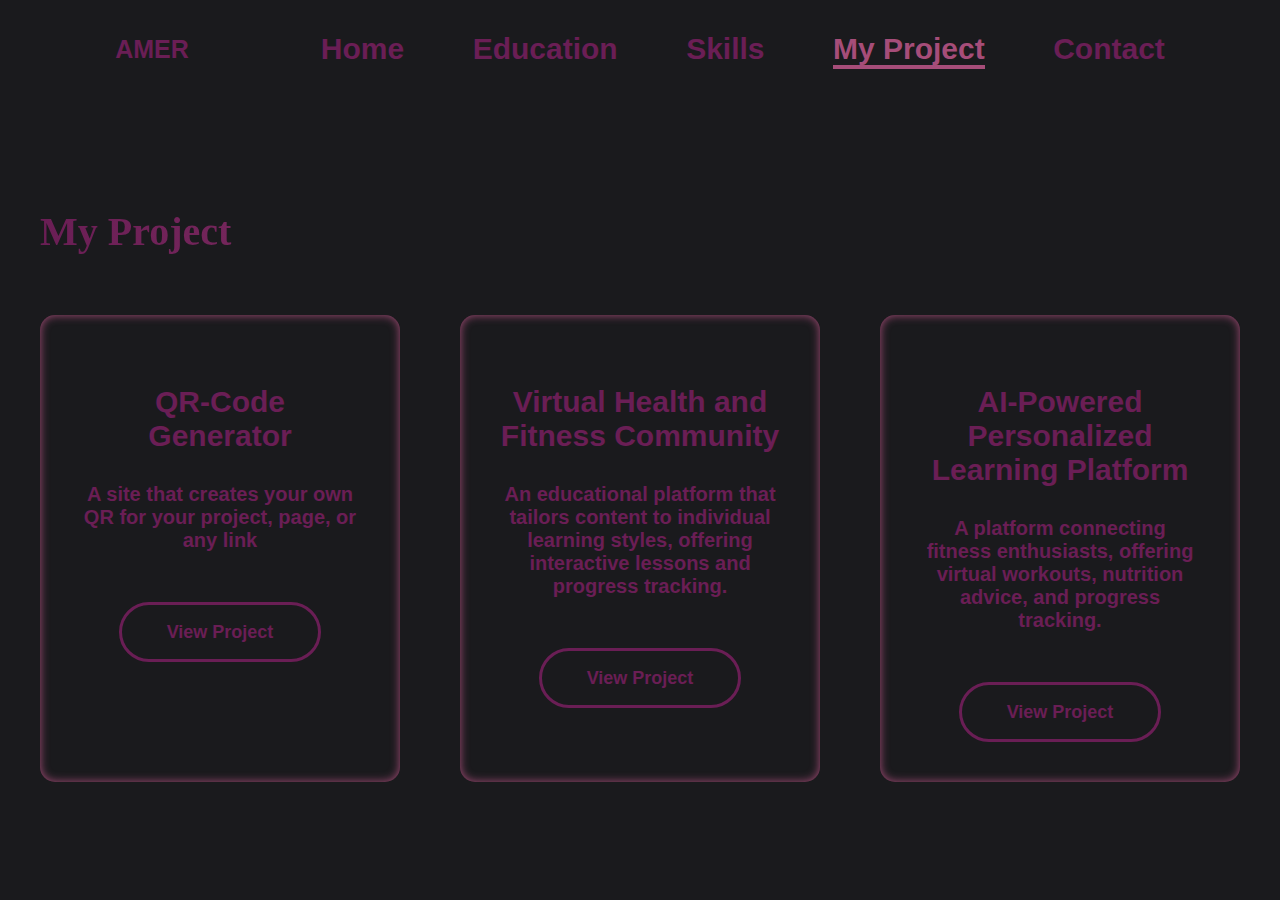
==== MyProject.htm @ 735004a6 "Add files via upload" ====
<!DOCTYPE html>
<html lang="en">
  <head>
    <link rel="stylesheet" href="Myproject.css" />
    <meta charset="UTF-8" />
    <meta name="viewport" content="width=device-width, initial-scale=1.0" />
    <title>Document</title>
  </head>
  <body>
    <header class="header">
      <a href="" class="logo">AMER</a>
      <nav class="nav">
        <a class="nav__list " href="index.html">Home</a>
        <a class="nav__list" href="">Education</a>
        <a class="nav__list" href="skills.html">Skills</a>
        <a class="nav__list active" href="MyProject.htm">My Project</a>
        <a class="nav__list" href="contact.html">Contact</a>
      </nav>
    </header>
    <main class="main">
      <h1 class="about__main">My Project</h1>
      <div class="project__crad">
        <div class="project__c">
          <img class="img__card" src="img/Screenshot 2024-11-07 150308.png" alt="" />
          <h2 class="about__card">QR-Code Generator</h2>
          <p class="p__card">
            A site that creates your own QR for your project, page, or any link
          </p>
          <button class="btn__card"><a target="_blank" href="https://amerriad0.github.io/QR-Code-Generator/">View Project</a></button>
        </div>
        <div class="project__c">
          <img class="img__card" src="img/portfolio-2.jpg" alt="" />
          <h2 class="about__card">Virtual Health and Fitness Community</h2>
          <p class="p__card">
            An educational platform that tailors content to individual learning
            styles, offering interactive lessons and progress tracking.
          </p>
          <button class="btn__card"><a href="">View Project</a></button>
        </div>
        <div class="project__c">
          <img class="img__card" src="img/portfolio-3.jpg" alt="" />
          <h2 class="about__card">AI-Powered Personalized Learning Platform</h2>
          <p class="p__card">
            A platform connecting fitness enthusiasts, offering virtual
            workouts, nutrition advice, and progress tracking.
          </p>
          <button class="btn__card"><a href="">View Project</a></button>
        </div>
      </div>
    </main>
    <footer></footer>
  </body>
</html>
---- Myproject.css ----
* {
  margin: 0px;
  padding: 0px;
  font-family: "Poppins", sans-serif;
}
body {
  background-color: #1a1a1d;
}
.header {
  display: flex;
  justify-content: space-between;
  padding: 2rem 9%;
  align-items: center;
position: sticky;
top: 0;
background-color: #1a1a1d;
  color: #1a1a1d;
  /* background: -webkit-linear-gradient(180deg, #219ebc 0%, #023047 37%);
  background: -o-linear-gradient(180deg, #219ebc 0%, #023047 37%);
  background: -moz-linear-gradient(180deg, #219ebc 0%, #023047 37%);
  background: linear-gradient(180deg, #219ebc 0%, #023047 37%); */
  /* z-index: 1;
  position: sticky;
  top: 0px; */
  margin-bottom: 10px;
}
.main {
  padding: 40px;
}
.nav__list {
  margin-left: 4rem;
  font-weight: 600;
  transition: 0.1s;
  font-family: "Gill Sans", "Gill Sans MT", Calibri, "Trebuchet MS", sans-serif;
  border-bottom: #1a1a1d 4px solid;
   text-decoration: none;
  color: #6a1e55;
  font-size: 30px;
}
.nav__list:hover {
  border-bottom: 4px solid #a64d79;
  color: #a64d79;
}
.active{
  border-bottom: #a64d79 4px solid;
  color: #a64d79;
}

.logo {
  color: #6a1e55;
  transition: 0.2s linear;
  font-weight: 600;
  font-size: 25px;
}
.logo:hover {
  transform: scale(1.1);
  color: #a64d79;
}
.about__main {
  color: #6a1e55;
  padding: 60px 0px;
  font-family: arial black;
  font-size: 40px;
  background-image: linear-gradient(to right, #6a1e55, #a64d79);
  -webkit-background-clip:text;
  -webkit-text-fill-color: transparent;
  animation: rainbow-animation 12s linear infinite;
}
.img__card {
  width: 100%;
  max-width: 400px;
  border-radius: 30px;
  transition: 1s;
  
}
.img__card:hover {
  transform: scale(1.1);
  border-radius: 50px;
}
.project__crad {
  /* display: flex;
      justify-content: space-between; */
  gap: 60px;
  /* align-items: center; */
  display: grid;
  grid-template-columns: 1fr 1fr 1fr;
}
.project__c {
  /* border: 4px #219ebc solid; */
  padding: 40px;
  border-radius: 30px;
  flex-direction: column;
  text-align: center;
  display: flex;
  align-items: center;
  gap: 30px;
   background-color: #1a1a1d;
  box-shadow: inset 0px 0px 10px 0px #a64d79;
 
  border-radius: 15px;
  
}
.about__card {
  color: #6a1e55;
  font-size: 30px;
}
.p__card {
  color: #6a1e55;
  font-size: 20px;
  font-weight: 600;
}
.btn__card{
  all: unset;
  margin-top: 20px;
  border: #6a1e55 3px solid;
  border-radius: 50px;
  padding: 1rem 2.8rem;
  color: #6a1e55;
  font-size: 1.2rem;
  font-weight: 600;
  cursor: pointer;
  font-family: Impact "Times New Roman", Times, serif;
  transition: 0.2s linear;
}
.btn__card:hover {
  box-shadow: 0 0 20px 0px #6a1e55;
  background-color: #6a1e55;
  a{
    color: #1a1a1d;
  }
}
a {
  text-decoration: none;
  color: #6a1e55;
  font-size: 18px;
}

@keyframes rainbow-animation {
  to {
    background-position: 4500px;
  }
}
@media (max-width: 1000px) {
  .main__2 {
    gap: 50px;
  }
  .main__2 {
    /* padding: 0px 50px; */
    margin-left: 0px;
  }
  .about__main {
    margin-left: 10px;
  }
}
@media (max-width: 995px) {
  .main__2 {
    flex-direction: column;
    padding: 0px;
    margin-bottom: 0px;
  }

  .main__2 .about__main h3 {
    font-size: 1.5rem;
  }

  .about__main h1 {
    font-size: 2rem;
    /* margin-left: 10px; */
  }
  .p3 {
    font-size: 14px;
  }
  .img {
    width: 80%;
    position: relative;
    top: 20px;
    left: 5%;
    margin-bottom: 20px;
background-color: #1a1a1d;
    box-shadow: none;
  }
  
  .header {
    display: flex;
    flex-direction: column;
  }
  .nav {
    margin-top: 10px;
  }
  
  .nav__list {
    margin-left: 10px;
    font-size: 15px;
  }
  .project__crad{
    display: flex;
    flex-direction: column;
  }
}
@media (max-width: 375px) {
  .nav {
    font-size: 10px;
    margin-top: 10px;
  }
}
@media (max-width: 344px) {
  .nav {
    font-size: 13px;
    margin-top: 10px;
  }
}
@media (max-width: 500px) {
  .nav {
    margin-top: 10px;
    font-size: 10px;
  }
  .img {
    margin-bottom: 20px;
  }
}
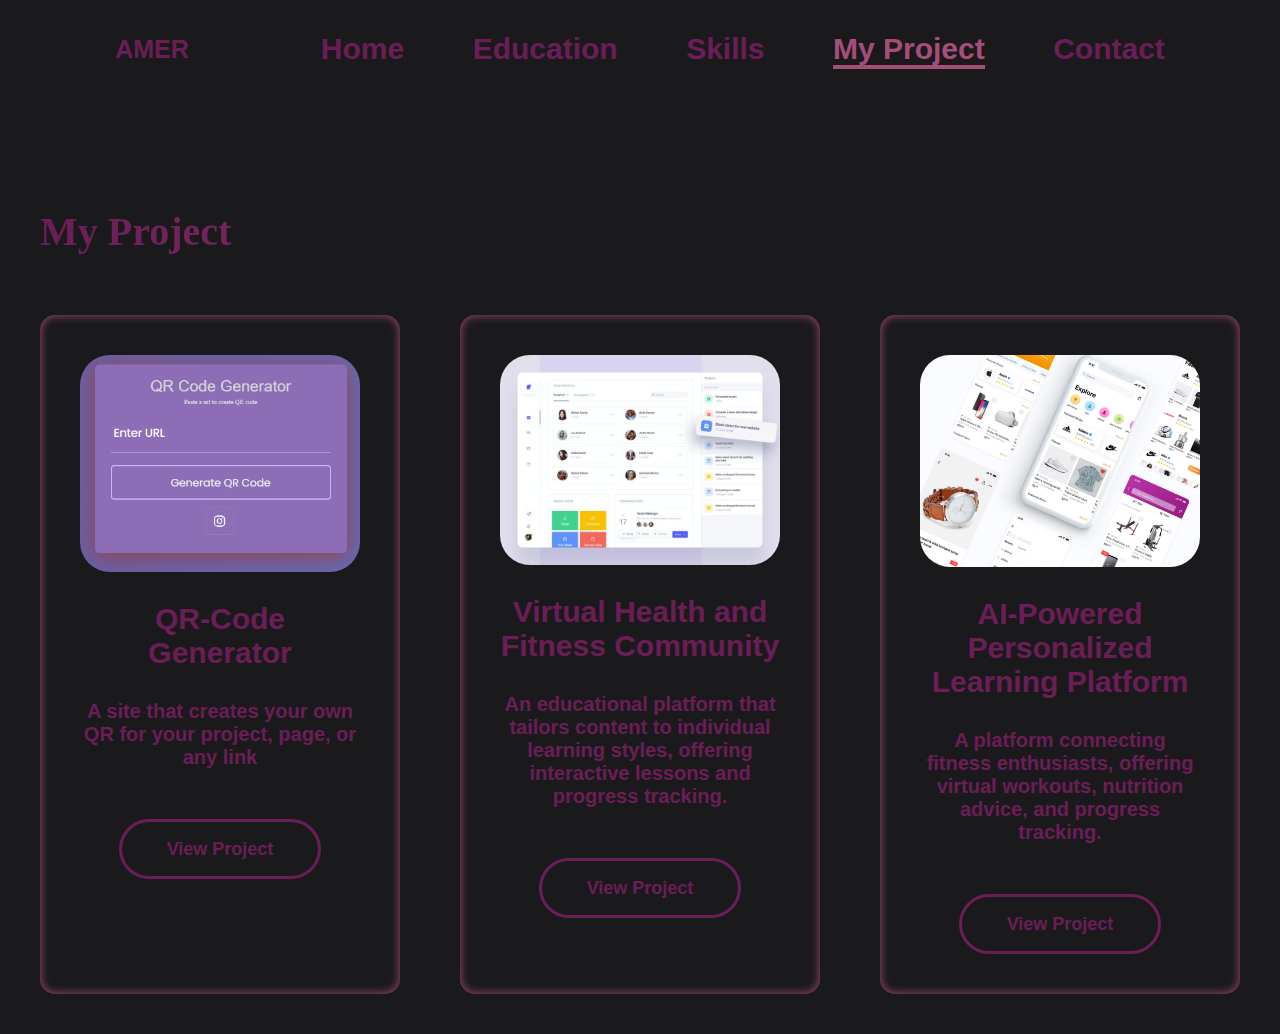
==== commit 6a72dd65: "Update MyProject.htm" ====
--- a/MyProject.htm
+++ b/MyProject.htm
@@ -44,7 +44,7 @@
             A platform connecting fitness enthusiasts, offering virtual
             workouts, nutrition advice, and progress tracking.
           </p>
-          <button class="btn__card"><a href="">View Project</a></button>
+          <button class="btn__card"><a class="a__btn" href="">View Project</a></button>
         </div>
       </div>
     </main>
